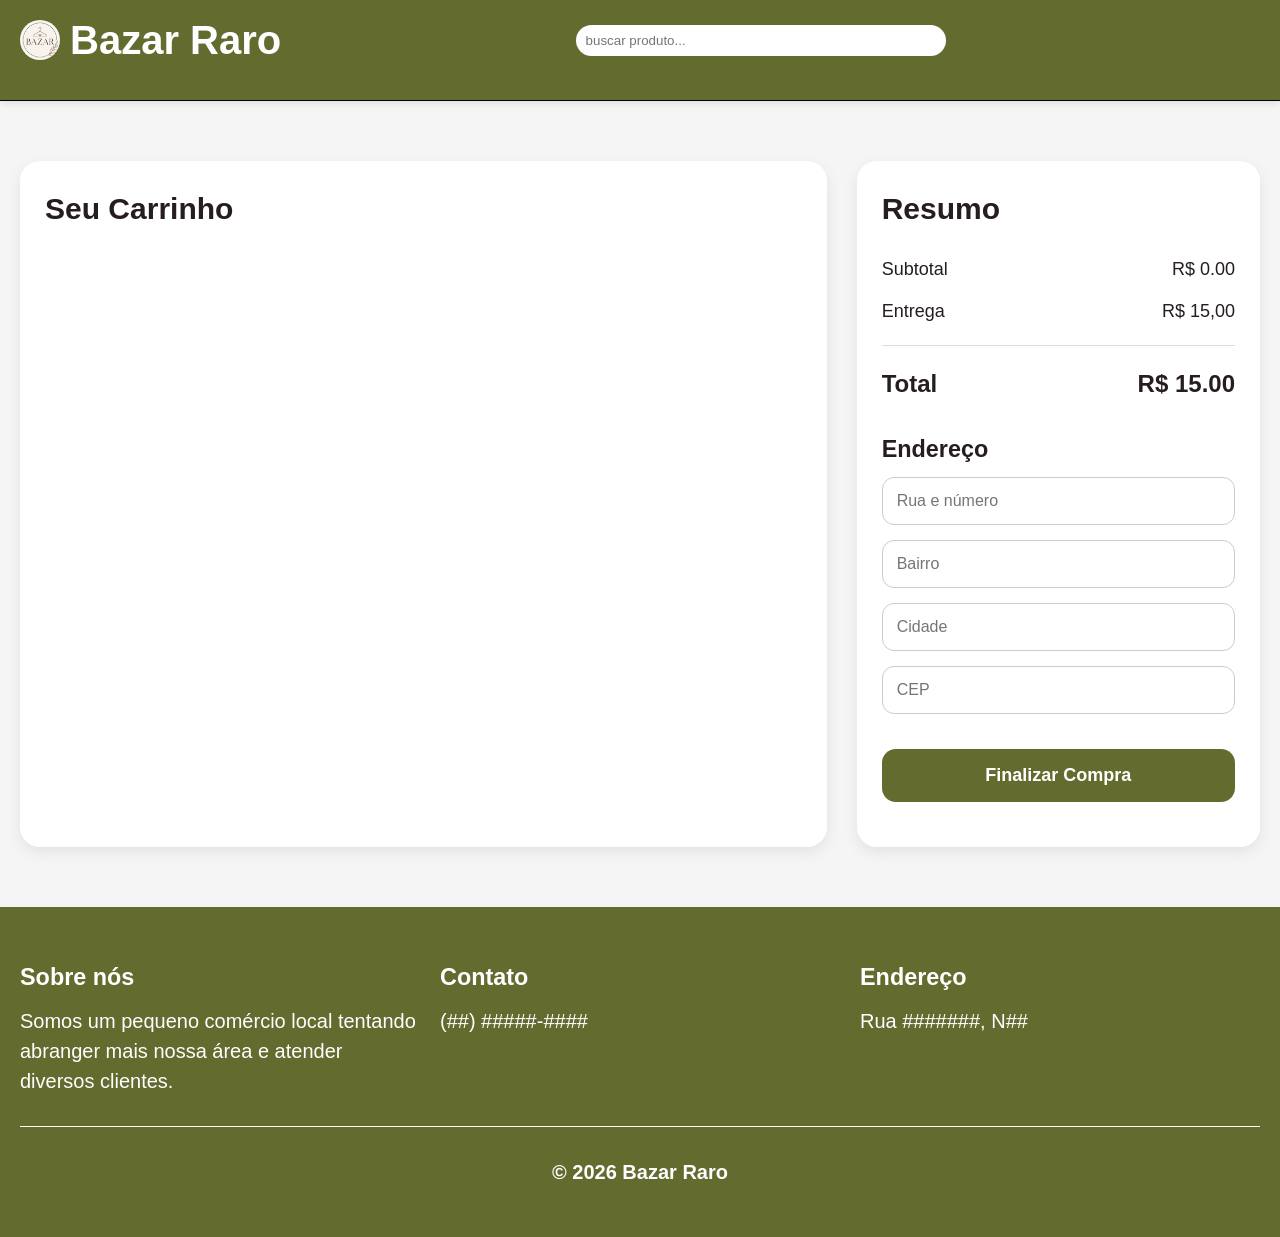
==== carrinho.html @ 04988a7f "Primeiro commit" ====
<!DOCTYPE html>
<html lang="pt-BR">
  <head>
    <meta charset="UTF-8">
    <meta name="viewport" content="width=device-width, minimum-scale=1, initial-scale=1, user-scalable=0" data-next-head>
    <title>Bazar Raro|As melhores peças</title>
    <link rel="icon" type="image/x-icon" href="img/icon.png"> 
    <link rel="stylesheet" href="index.css">
    <link rel="stylesheet" href="https://cdn-uicons.flaticon.com/uicons-regular-rounded/css/uicons-regular-rounded.css">
     <style>

    body{
      background:#f5f5f5;
      font-family:Arial, Helvetica, sans-serif;
    }

    .checkout{
      max-width:1400px;
      margin:40px auto;
      padding:20px;

      display:grid;
      grid-template-columns:2fr 1fr;
      gap:30px;
    }

    /* ESQUERDA */
    .checkout-produtos{
      background:white;
      border-radius:20px;
      padding:25px;

      box-shadow:0 5px 15px rgba(0,0,0,0.08);
    }

    .checkout-produtos h2{
      margin-top:0;
      margin-bottom:25px;
    }

    .item-checkout{
      display:flex;
      gap:20px;
      padding:20px 0;
      border-bottom:1px solid #eee;
      align-items:center;
    }

    .item-checkout img{
      width:120px;
      height:120px;
      object-fit:cover;
      border-radius:15px;
    }

    .info-item{
      display:flex;
      flex-direction:column;
      gap:8px;
    }

    .info-item h3{
      margin:0;
      font-size:22px;
    }

    .preco{
      color:green;
      font-weight:bold;
      font-size:18px;
    }

    /* DIREITA */
    .checkout-resumo{
      background:white;
      border-radius:20px;
      padding:25px;

      height:fit-content;

      position:sticky;
      top:20px;

      box-shadow:0 5px 15px rgba(0,0,0,0.08);
    }

    .checkout-resumo h2{
      margin-top:0;
    }

    .linha{
      display:flex;
      justify-content:space-between;
      margin:15px 0;
      font-size:18px;
    }

    .total{
      font-size:24px;
      font-weight:bold;
      border-top:1px solid #ddd;
      padding-top:20px;
      margin-top:20px;
    }

    .endereco{
      margin-top:30px;
    }

    .endereco h3{
      margin-bottom:10px;
    }

    .endereco input{
      width:100%;
      padding:14px;
      border-radius:12px;
      border:1px solid #ccc;
      margin-bottom:15px;
      font-size:16px;
      box-sizing:border-box;
    }

    .btn-finalizar{
      width:100%;
      padding:16px;
      border:none;
      border-radius:14px;

      background:#636b2f;
      color:white;

      font-size:18px;
      font-weight:bold;

      cursor:pointer;
      transition:0.3s;
    }

    .btn-finalizar:hover{
      background:#4d5524;
      transform:scale(1.02);
    }

    /* RESPONSIVO */
    @media(max-width:900px){

      .checkout{
        grid-template-columns:1fr;
      }

      .checkout-resumo{
        position:static;
      }

      .item-checkout{
        flex-direction:column;
        align-items:flex-start;
      }

      .item-checkout img{
        width:100%;
        height:300px;
      }
    }
    .popup-sucesso{

  position:fixed;
  inset:0;

  background:rgba(0,0,0,0.5);

  display:none;

  justify-content:center;
  align-items:center;

  z-index:5000;
}

.popup-box-sucesso{

  background:white;

  width:90%;
  max-width:450px;

  padding:40px 30px;

  border-radius:25px;

  text-align:center;

  animation:popupAnim 0.3s ease;
}

.icone-sucesso{

  width:90px;
  height:90px;

  margin:0 auto 20px;

  border-radius:50%;

  background:#636b2f;

  color:white;

  display:flex;
  justify-content:center;
  align-items:center;

  font-size:45px;
  font-weight:bold;
}

.popup-box-sucesso h2{
  margin-bottom:10px;
}

.popup-box-sucesso p{
  color:#666;
  margin-bottom:25px;
}

.popup-box-sucesso button{

  background:#636b2f;

  color:white;

  border:none;

  padding:15px 20px;

  border-radius:14px;

  font-size:17px;
  font-weight:bold;

  cursor:pointer;
}

.popup-box-sucesso button:hover{
  background:#4f5725;
}

@keyframes popupAnim{

  from{
    transform:scale(0.8);
    opacity:0;
  }

  to{
    transform:scale(1);
    opacity:1;
  }
}

    </style>
  </head>
  <body>
    
    <header>
  <div class="header-top">
    <a href="index.html" class="logo">
      <img src="img/icon.png" alt="logo">
      <h1>Bazar Raro</h1>
    </a>
    <div class="searchbar">
      <input type="text" id="busca" placeholder="buscar produto...">
    </div>
    <nav class="navmenu">
      <a href="carrinho.html" class="cart"><i class="fi fi-rr-shopping-cart"></i></a>
    </nav>
  </div>
</header>

<div class="checkout">

    <!-- ESQUERDA -->
    <div class="checkout-produtos">

      <h2>Seu Carrinho</h2>

      <div id="lista-checkout"></div>

    </div>

    <!-- DIREITA -->
    <div class="checkout-resumo">

      <h2>Resumo</h2>

      <div class="linha">
        <span>Subtotal</span>
        <span id="subtotal">R$ 0,00</span>
      </div>

      <div class="linha">
        <span>Entrega</span>
        <span>R$ 15,00</span>
      </div>

      <div class="linha total">
        <span>Total</span>
        <span id="total">R$ 0,00</span>
      </div>

      <div class="endereco">

        <h3>Endereço</h3>

        <input type="text" placeholder="Rua e número">
        <input type="text" placeholder="Bairro">
        <input type="text" placeholder="Cidade">
        <input type="text" placeholder="CEP">

      </div>

      <button class="btn-finalizar" onclick="confirmarCompra()">
        Finalizar Compra
      </button>

    </div>

  </div>
  <!-- POPUP SUCESSO -->
<div id="popup-sucesso" class="popup-sucesso">

  <div class="popup-box-sucesso">

    <div class="icone-sucesso">
      ✓
    </div>

    <h2>Compra Finalizada!</h2>

    <p>
      Seu pedido foi realizado com sucesso.
    </p>

    <button onclick="voltarLoja()">
      Voltar às compras
    </button>

  </div>

</div>

<script>

const carrinho = JSON.parse(localStorage.getItem("carrinho")) || [];

const lista = document.getElementById("lista-checkout");

let subtotal = 0;

carrinho.forEach(item => {

  subtotal += item.preco;

  lista.innerHTML += `

    <div class="item-checkout">

      <img src="${item.imagem}">

      <div class="info-item">

        <h3>${item.nome}</h3>

        <p>Tamanho: ${item.tamanho}</p>

        <p class="preco">
          R$ ${item.preco.toFixed(2)}
        </p>

      </div>

    </div>

  `;
});

document.getElementById("subtotal").innerText =
`R$ ${subtotal.toFixed(2)}`;

document.getElementById("total").innerText =
`R$ ${(subtotal + 15).toFixed(2)}`;

function confirmarCompra(){

  localStorage.removeItem("carrinho");

  document.getElementById("popup-sucesso").style.display = "flex";
}
function voltarLoja(){

  window.location.href = "index.html";
}

</script>

<footer>
  <div class="footer-content">

    <div class="footer-box">
      <h3>Sobre nós</h3>
      <p>Somos um pequeno comércio local tentando abranger mais nossa área e atender diversos clientes.</p>
    </div>

    <div class="footer-box">
      <h3>Contato</h3>
      <p>(##) #####-####</p>
    </div>

    <div class="footer-box">
      <h3>Endereço</h3>
      <p>Rua #######, N##</p>
    </div>

  </div>

  <div class="footer-bottom">
    <p>© 2026 Bazar Raro</p>
  </div>
</footer>
</body>
---- index.css ----
body {
    margin: 0;
    color: #261E1E;
    font-size: 20px;
    font-family: Arboria, sans-serif;
    font-weight: 400;
    line-height: 1.5;
    background-color: #fff;
    
}
header{
  display:flex;
  flex-direction:column;
  background-color:#636b2f;

  padding:10px 20px;

  min-height:80px;
  height:auto;

  border-bottom:1px solid #000;
  box-shadow:0 2px 8px rgba(0,0,0,0.1);
}
.header-top{
  width:100%;

  display:flex;
  align-items:center;
  justify-content:space-between;

  gap:20px;
}
.navmenu{
  display:flex;
  align-items:center;
  gap:20px;
}
.nav-bottom{
  width:100%;

  display:flex;
  justify-content:center;
  align-items:center;

  gap:30px;

  margin-top:15px;
  padding-top:10px;

  border-top:1px solid rgba(255,255,255,0.2);
}
nav a {
  color: rgb(255, 255, 255);
  margin-left: 20px;
  font-size: 20px;
  text-decoration: none;
  font-weight: bold;
  transition: 0.3s;
}

nav a:hover {
  opacity: 0.7;
}


.banner {
  background: url('img/banner.webp') center/cover no-repeat;

  height: 350px;

  display: flex;
  flex-direction: column;
  justify-content: center;
  align-items: center;

  text-align: center;
  padding: 60px;
}

.logo{
  text-decoration: none;
  outline: black;
  display: flex;
  align-items: center;
  gap: 10px;
}
.logo h1{
  display: flex;
  margin: 0;
  flex-direction: column;
  align-items: center;
  gap: 10px;
  text-decoration: none;
  color: rgb(255, 255, 255);
  font-weight: bold;
  font-size: 40px;
  
}

.logo img {
  display: flex;
  width: 40px;
  height: 40px;
  object-fit: cover;
  border-radius: 50%;
}

.logo:hover {
  opacity: 0.7;
}

.searchbar{
  flex:1;

  display:flex;
  justify-content:center;
}

.searchbar input{
  padding:8px 10px;

  border:none;
  outline:none;

  border-radius:20px;

  width:100%;
  max-width:350px;
}
.searchbar input:focus {
  border-bottom: 1px solid #636b2f;
  box-shadow: none;
  outline: none;
}
.user-action{
  display: flex;
  gap: 15px;
  align-items: center;
}
.user-action a{
  text-decoration: none;
  color: rgb(255, 255, 255);
}

.cart{
position: relative;
}

.cart-count{
  background-color: #e74ce7;
  color:white;
  border-radius: 2px 6px;
  font-size: 12px;
  position:absolute;
  top: -10px;
  right: -10px;
}
/* GRID DE PRODUTOS */

.produtos {
  display: grid;
  grid-template-columns: repeat(auto-fit, minmax(200px, 250px));
  justify-content: center;
  gap: 20px;
  padding: 40px;
}
#lista-produtos{
  flex:1;

  display:grid;

  grid-template-columns:
  repeat(auto-fit, minmax(200px,250px));

  gap:20px;

  justify-content:start;
}
.filtros{
  width:220px;
  min-width:220px;

  background:#f5f5f5;

  padding:20px;

  border-radius:12px;
}
.container-busca{
  display:flex;
  gap:30px;

  align-items:flex-start;

  padding:30px;
}

/* CARD DO PRODUTO */
.produto {
  background: white;
  padding: 15px;
  border-radius: 10px;
  text-align: center;
  transition: 0.3s;
  width:100%;
  max-width: 250px;
}

.produto:hover {
  transform: scale(1.03);
}

/* IMAGEM */
.produto img {
  width: 100%;
  height: 250px;
  object-fit: cover;
  border-radius: 10px;

}

/* TEXTO */
.nome {
  font-size: 18px;
  margin: 10px 0 5px;
}

.preco {
  font-size: 16px;
  color: green;
  font-weight: bold;
}

/* BOTÃO */
button  {
  background: black;
  color: white;
  border: none;
  padding: 12px;
  width: 100%;
  margin-top: 10px;
  cursor: pointer;
  border-radius: 20px;
  transition: 0.3s;
}

button:hover {
  background: #333;
}

footer {
  background-color: #636b2f;
  color: white;
  padding: 30px 20px;
}

/* Parte de cima (3 colunas) */
.footer-content {
  display: flex;
  justify-content: space-between;
  flex-wrap: wrap; /* ajuda no responsivo */
  gap: 20px;
}

/* Cada bloco */
.footer-box {
  flex: 1;
  min-width: 200px;
}

.footer-box h3 {
  margin-bottom: 10px;
}

.footer-box p {
  margin: 0;
  line-height: 1.5;
}

/* Parte de baixo (centralizado) */
.footer-bottom {
  text-align: center;
  margin-top: 30px;
  border-top: 1px solid #fff;
  padding-top: 10px;
  font-weight: bold;
}
.topo-menu{
    display:flex;
    justify-content:space-between;
    align-items:center;

    padding:20px;

    border-bottom:1px solid #eee;
}

.topo-menu h2{
    margin:0;
}

.topo-menu button{
    width:auto;

    margin:0;

    padding:8px 12px;

    background:#ff3b3b;

    border:none;

    border-radius:8px;

    color:white;

    cursor:pointer;
}
.topo-carrinho{
    position: fixed;
    bottom: 20px;
    right: 20px;
    background: #111;
    color: white;
    padding: 12px 18px;
    border-radius: 8px;
    cursor: pointer;
    z-index: 1000;
}
.topo-carrinho.escondido{
    display: none;
}

/* MENU LATERAL */

.carrinho-lateral{
    position: fixed;
    top: 0;
    right: -100%;

    width: 30vw;
    min-width: 320px;
    max-width: 500px;

    height: 100vh;

    background: #fff;

    box-shadow: -5px 0 15px rgba(0,0,0,0.2);

    transition: right 0.4s ease;

    z-index: 2000;

    display: flex;
    flex-direction: column;

    overflow: hidden;
}
.carrinho-lateral.ativo{
    right: 0;
}

/* LISTA */
#lista-carrinho{
    flex: 1;
    padding: 20px;
    overflow-y: auto;
}

#lista-carrinho li{
    display: flex;
    align-items: center;
    justify-content: space-between;
    gap: 10px;

    padding: 15px 0;

    border-bottom: 1px solid #eee;
}
.item-carrinho{
    display:flex;
    align-items:center;
    gap:12px;

    width:100%;
}

.img-carrinho{
    width:70px;
    height:70px;

    object-fit:cover;

    border-radius:10px;
}

.info-carrinho{
    flex:1;

    display:flex;
    flex-direction:column;

    gap:5px;
}

.info-carrinho p{
    margin:0;
    font-weight:bold;
}

.info-carrinho span{
    font-size:14px;
    color:#777;
}

.info-carrinho strong{
    color:#636b2f;
}

.btn-rem{
    background:#ff3b3b;

    color:white;

    border:none;

    padding:8px 10px;

    border-radius:8px;

    cursor:pointer;

    width:auto;
}

/* BOTÃO REMOVER */
#lista-carrinho button{
    width: auto !important;
    padding: 4px 8px !important;

    font-size: 13px;

    flex: 0 0 auto;
    margin-left: 10px;
}
#lista-carrinho button,


.btn-finalizar{
    width:90%;

    margin:20px auto;

    background:#636b2f;

    color:white;

    border:none;

    padding:15px;

    border-radius:12px;

    font-size:16px;

    font-weight:bold;

    cursor:pointer;

    transition:0.3s;
}

.btn-finalizar:hover{
    background:#4f5725;

    transform:scale(1.02);
}
@media(max-width:768px){
  header{
    flex-direction: column;
    height: auto;
    gap: 10px;
  }
  nav{
    display: flex;
    flex-wrap: wrap;
    justify-content:center;
  }
  nav a{
    margin: 5px 10px;
  }
  .searchbar input{
    width: 100%;
  }
  .produtos{
    grid-template-columns: repeat(auto-fit, minmax(200px,250px));
    padding: 40px;
    justify-content: center;
    gap: 20px;
    max-width: 200px;
  }
  .produto img{
    width: 100%;
    height: 200px;
    object-fit: cover;
  }
}
/* RESPONSIVO CARRINHO */
@media(max-width:768px){

    .carrinho-lateral{
        width: 100%;
    }

    #lista-carrinho{
        padding: 15px;
    }

    #lista-carrinho li{
        flex-direction: column;
        align-items: flex-start;
    }
    .btn-fechar{
        width: 100%;
    }
}

/* SIDEBAR */
.filtros{
  width:220px;
  min-width:220px;
  background:#fff;
  padding:20px;
  border:1px solid #e8e8e8;
  border-radius:16px;
  box-shadow:
  0 2px 10px rgba(0,0,0,0.03);
}
.filtros h3{
  font-size:18px;
  margin-top:0;
  margin-bottom:20px;
  padding-bottom:10px;
  border-bottom:1px solid #eee;
}
/* ITEM */
.filtro-item{
  display:flex;
  justify-content:space-between;
  align-items:center;
  padding:14px 0;
  cursor:pointer;
  transition:0.2s;
}
.filtro-item:hover{
  opacity:0.7;
}
.filtro-item span{
  font-size:16px;
}
/* ÍCONE */
.filtro-item i{
  opacity:0;
  transition:0.2s;
  color:#636b2f;
}
.filtro-item.ativo i{
  opacity:1;
}
.sem-produtos{
  width:100%;
  display: center;
  padding:50px 20px;
  text-align:center;
  background:#fafafa;
  border:1px solid #e8e8e8;
  border-radius:16px;
  grid-column:1/-1;
  color:#777;
  font-size:18px;
}
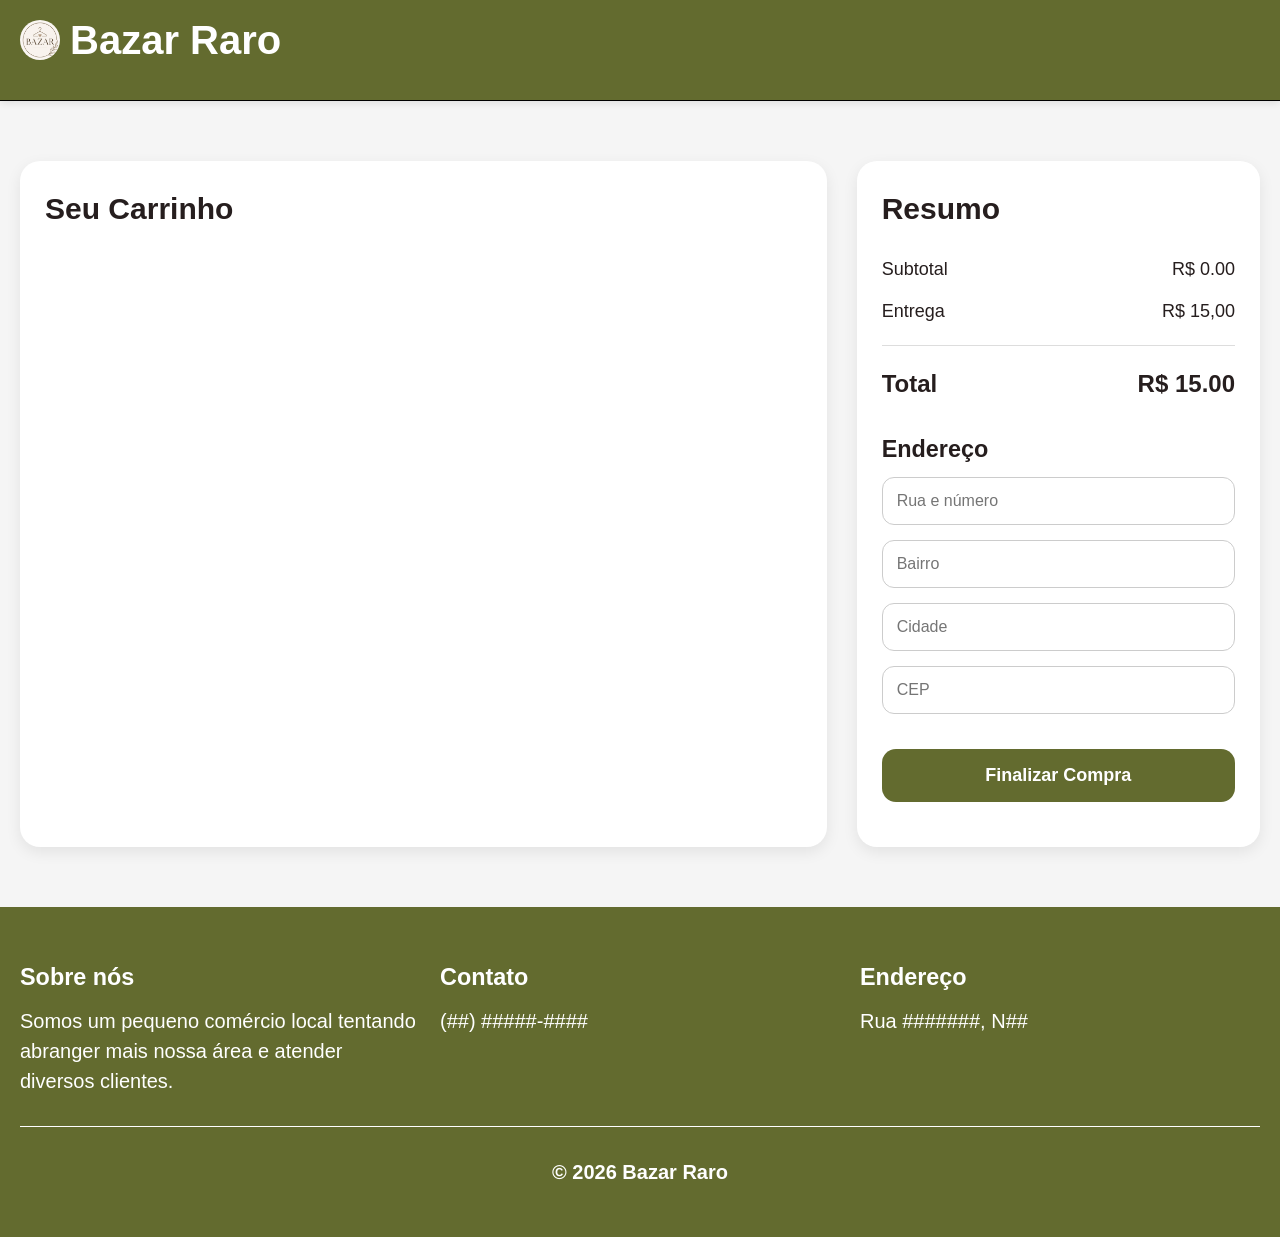
==== commit a063504b: "atualização" ====
--- a/carrinho.html
+++ b/carrinho.html
@@ -269,9 +269,6 @@
       <img src="img/icon.png" alt="logo">
       <h1>Bazar Raro</h1>
     </a>
-    <div class="searchbar">
-      <input type="text" id="busca" placeholder="buscar produto...">
-    </div>
     <nav class="navmenu">
       <a href="carrinho.html" class="cart"><i class="fi fi-rr-shopping-cart"></i></a>
     </nav>
--- a/index.css
+++ b/index.css
@@ -476,34 +476,38 @@
 
     transform:scale(1.02);
 }
-@media(max-width:768px){
-  header{
+@media (max-width: 768px) {
+
+  .container-busca {
     flex-direction: column;
-    height: auto;
+    padding: 15px;
+  }
+  .filtros {
+    position: relative;
+    width: 100%;
+    min-width: auto;
+    top: auto;
+  }
+  #lista-produtos {
+    grid-template-columns: repeat(2, 1fr);
     gap: 10px;
   }
-  nav{
-    display: flex;
-    flex-wrap: wrap;
-    justify-content:center;
-  }
-  nav a{
-    margin: 5px 10px;
-  }
-  .searchbar input{
+  .produto {
+    max-width: 100%;
+  }
+  .produto img {
+    height: 160px;
+  }
+}
+@media (max-width: 480px) {
+  #lista-produtos {
+    grid-template-columns: repeat(1, 1fr);
+  }
+  .searchbar {
     width: 100%;
   }
-  .produtos{
-    grid-template-columns: repeat(auto-fit, minmax(200px,250px));
-    padding: 40px;
-    justify-content: center;
-    gap: 20px;
-    max-width: 200px;
-  }
-  .produto img{
-    width: 100%;
-    height: 200px;
-    object-fit: cover;
+  .searchbar input {
+    max-width: 100%;
   }
 }
 /* RESPONSIVO CARRINHO */
